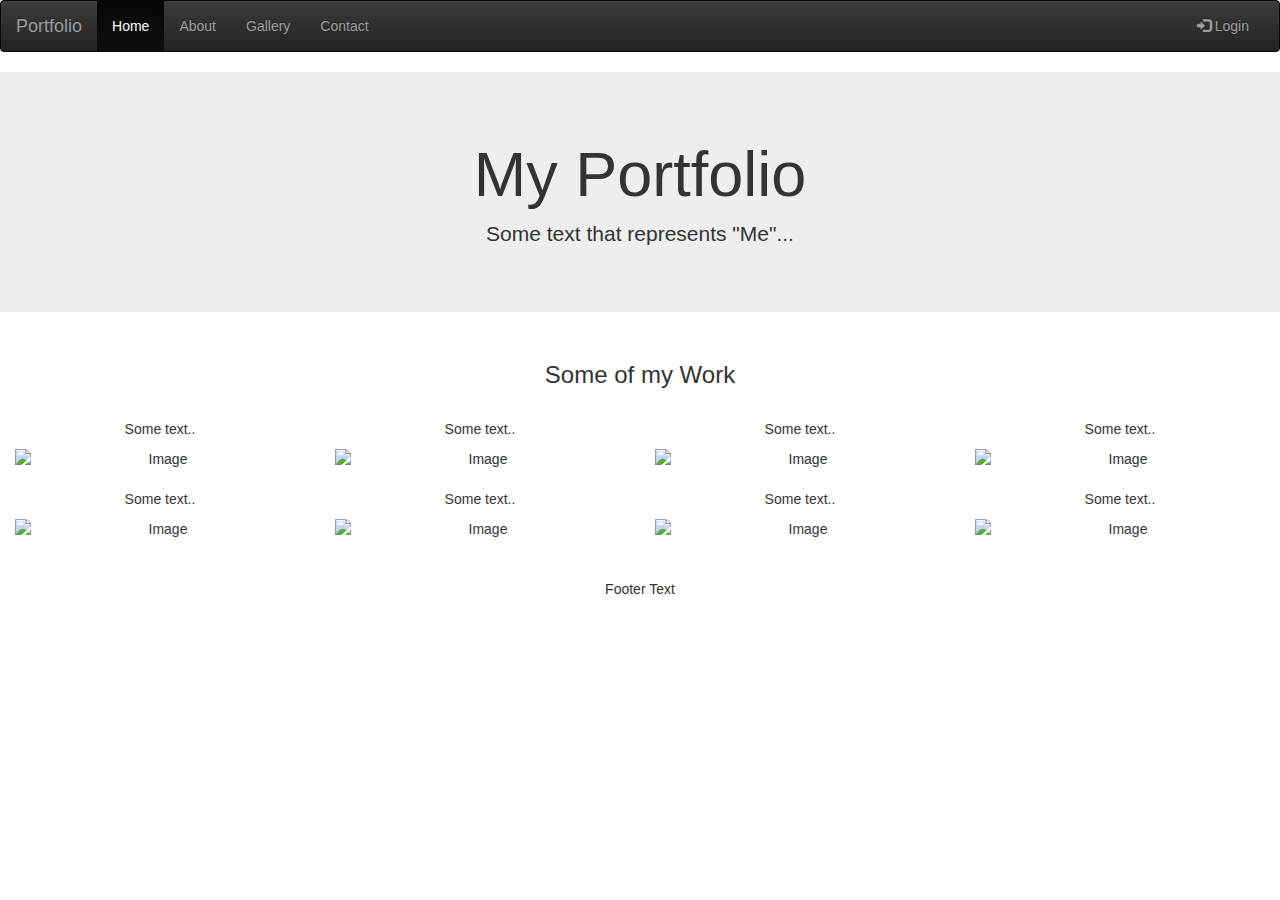
==== theme.html @ 4a6de85c "Bootstrap Theme!" ====
<!DOCTYPE html>
<html lang="en">
<head>
    <meta charset="UTF-8">
    <title>Mercention</title>
    <meta name="viewport" content="width=device-width, initial-scale=1">

    <link rel="stylesheet" href="css/bootstrap.css" />
    <link rel="stylesheet" href="css/bootstrap-theme.css" />

    <script type="text/javascript" src="libs/jquery-2.2.1.min.js"></script>
    <script type="text/javascript" src="libs/sammy.js"></script>
    <script type="text/javascript" src="libs/q.js"></script>

    <script type="text/javascript" src="libs/mustache.js"></script>
    <script type="text/javascript" src="libs/sammy.mustache.js"></script>

    <script type="text/javascript" src="libs/noty/jquery.noty.js"></script>
    <script type="text/javascript" src="libs/noty/layouts/top.js"></script>
    <script type="text/javascript" src="libs/noty/layouts/topLeft.js"></script>
    <script type="text/javascript" src="libs/noty/layouts/topRight.js"></script>

    <!-- You can add more layouts if you want -->
    <script type="text/javascript" src="libs/noty/themes/default.js"></script>
</head>
<body>

<nav class="navbar navbar-inverse">
    <div class="container-fluid">
        <div class="navbar-header">
            <button type="button" class="navbar-toggle" data-toggle="collapse" data-target="#myNavbar">
                <span class="icon-bar"></span>
                <span class="icon-bar"></span>
                <span class="icon-bar"></span>
            </button>
            <a class="navbar-brand" href="#">Portfolio</a>
        </div>
        <div class="collapse navbar-collapse" id="myNavbar">
            <ul class="nav navbar-nav">
                <li class="active"><a href="#">Home</a></li>
                <li><a href="#">About</a></li>
                <li><a href="#">Gallery</a></li>
                <li><a href="#">Contact</a></li>
            </ul>
            <ul class="nav navbar-nav navbar-right">
                <li><a href="#"><span class="glyphicon glyphicon-log-in"></span> Login</a></li>
            </ul>
        </div>
    </div>
</nav>

<div class="jumbotron">
    <div class="container text-center">
        <h1>My Portfolio</h1>
        <p>Some text that represents "Me"...</p>
    </div>
</div>

<div class="container-fluid bg-3 text-center">
    <h3>Some of my Work</h3><br>
    <div class="row">
        <div class="col-sm-3">
            <p>Some text..</p>
            <img src="http://placehold.it/150x80?text=IMAGE" class="img-responsive" style="width:100%" alt="Image">
        </div>
        <div class="col-sm-3">
            <p>Some text..</p>
            <img src="http://placehold.it/150x80?text=IMAGE" class="img-responsive" style="width:100%" alt="Image">
        </div>
        <div class="col-sm-3">
            <p>Some text..</p>
            <img src="http://placehold.it/150x80?text=IMAGE" class="img-responsive" style="width:100%" alt="Image">
        </div>
        <div class="col-sm-3">
            <p>Some text..</p>
            <img src="http://placehold.it/150x80?text=IMAGE" class="img-responsive" style="width:100%" alt="Image">
        </div>
    </div>
</div><br>

<div class="container-fluid bg-3 text-center">
    <div class="row">
        <div class="col-sm-3">
            <p>Some text..</p>
            <img src="http://placehold.it/150x80?text=IMAGE" class="img-responsive" style="width:100%" alt="Image">
        </div>
        <div class="col-sm-3">
            <p>Some text..</p>
            <img src="http://placehold.it/150x80?text=IMAGE" class="img-responsive" style="width:100%" alt="Image">
        </div>
        <div class="col-sm-3">
            <p>Some text..</p>
            <img src="http://placehold.it/150x80?text=IMAGE" class="img-responsive" style="width:100%" alt="Image">
        </div>
        <div class="col-sm-3">
            <p>Some text..</p>
            <img src="http://placehold.it/150x80?text=IMAGE" class="img-responsive" style="width:100%" alt="Image">
        </div>
    </div>
</div><br><br>

<footer class="container-fluid text-center">
    <p>Footer Text</p>
</footer>

</body>
</html>

</html>
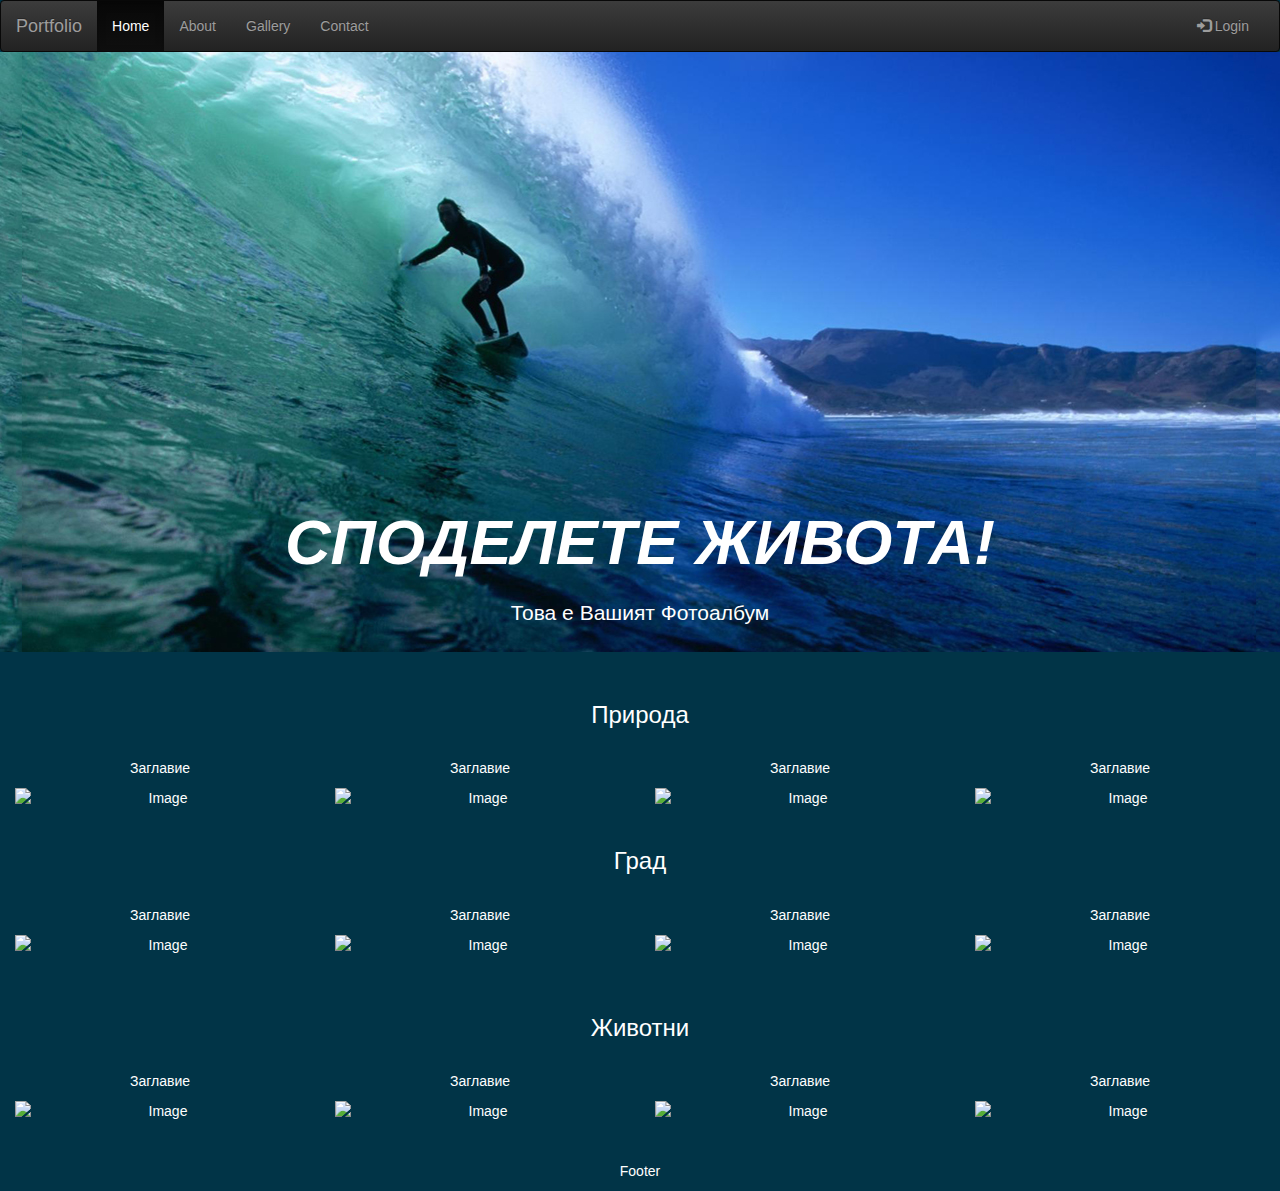
==== commit 45044eb1: "Theme changed!" ====
--- a/theme.html
+++ b/theme.html
@@ -5,8 +5,9 @@
     <title>Mercention</title>
     <meta name="viewport" content="width=device-width, initial-scale=1">
 
-    <link rel="stylesheet" href="css/bootstrap.css" />
-    <link rel="stylesheet" href="css/bootstrap-theme.css" />
+    <link rel="stylesheet" href="css/bootstrap.css"/>
+    <link rel="stylesheet" href="css/bootstrap-theme.css"/>
+    <link rel="stylesheet" href="css/theme-style.css"/>
 
     <script type="text/javascript" src="libs/jquery-2.2.1.min.js"></script>
     <script type="text/javascript" src="libs/sammy.js"></script>
@@ -49,58 +50,81 @@
     </div>
 </nav>
 
-<div class="jumbotron">
+<div class="jumbotron container-fluid">
     <div class="container text-center">
-        <h1>My Portfolio</h1>
-        <p>Some text that represents "Me"...</p>
+        <h1>СПОДЕЛЕТЕ ЖИВОТА!</h1>
+        <p>Това е Вашият Фотоалбум</p>
     </div>
 </div>
 
 <div class="container-fluid bg-3 text-center">
-    <h3>Some of my Work</h3><br>
+    <h3>Природа</h3><br>
     <div class="row">
         <div class="col-sm-3">
-            <p>Some text..</p>
+            <p>Заглавие</p>
             <img src="http://placehold.it/150x80?text=IMAGE" class="img-responsive" style="width:100%" alt="Image">
         </div>
         <div class="col-sm-3">
-            <p>Some text..</p>
+            <p>Заглавие</p>
             <img src="http://placehold.it/150x80?text=IMAGE" class="img-responsive" style="width:100%" alt="Image">
         </div>
         <div class="col-sm-3">
-            <p>Some text..</p>
+            <p>Заглавие</p>
             <img src="http://placehold.it/150x80?text=IMAGE" class="img-responsive" style="width:100%" alt="Image">
         </div>
         <div class="col-sm-3">
-            <p>Some text..</p>
+            <p>Заглавие</p>
             <img src="http://placehold.it/150x80?text=IMAGE" class="img-responsive" style="width:100%" alt="Image">
         </div>
     </div>
 </div><br>
 
 <div class="container-fluid bg-3 text-center">
+    <h3>Град</h3><br>
     <div class="row">
         <div class="col-sm-3">
-            <p>Some text..</p>
+            <p>Заглавие</p>
             <img src="http://placehold.it/150x80?text=IMAGE" class="img-responsive" style="width:100%" alt="Image">
         </div>
         <div class="col-sm-3">
-            <p>Some text..</p>
+            <p>Заглавие</p>
             <img src="http://placehold.it/150x80?text=IMAGE" class="img-responsive" style="width:100%" alt="Image">
         </div>
         <div class="col-sm-3">
-            <p>Some text..</p>
+            <p>Заглавие</p>
             <img src="http://placehold.it/150x80?text=IMAGE" class="img-responsive" style="width:100%" alt="Image">
         </div>
         <div class="col-sm-3">
-            <p>Some text..</p>
+            <p>Заглавие</p>
+            <img src="http://placehold.it/150x80?text=IMAGE" class="img-responsive" style="width:100%" alt="Image">
+        </div>
+    </div>
+</div><br><br>
+
+<div class="container-fluid bg-3 text-center">
+    <h3>Животни</h3><br>
+    <div class="row">
+        <div class="col-sm-3">
+            <p>Заглавие</p>
+            <img src="http://placehold.it/150x80?text=IMAGE" class="img-responsive" style="width:100%" alt="Image">
+        </div>
+        <div class="col-sm-3">
+            <p>Заглавие</p>
+            <img src="http://placehold.it/150x80?text=IMAGE" class="img-responsive" style="width:100%" alt="Image">
+        </div>
+        <div class="col-sm-3">
+            <p>Заглавие</p>
+            <img src="http://placehold.it/150x80?text=IMAGE" class="img-responsive" style="width:100%" alt="Image">
+        </div>
+        <div class="col-sm-3">
+            <p>Заглавие</p>
             <img src="http://placehold.it/150x80?text=IMAGE" class="img-responsive" style="width:100%" alt="Image">
         </div>
     </div>
 </div><br><br>
 
 <footer class="container-fluid text-center">
-    <p>Footer Text</p>
+    <p>Footer</p>
 </footer>
 
 </body>
--- a/css/theme-style.css
+++ b/css/theme-style.css
@@ -0,0 +1,21 @@
+body{
+    color: white;
+    background-color: #013447;
+}
+.navbar{
+    margin-bottom: 0;
+}
+.jumbotron {
+    height: 600px;
+    padding-top: 0;
+    background-image: url("../pics/surf2.jpg");
+    background-color: #030915;
+    background-repeat:no-repeat;
+    background-position: center center;
+}
+.jumbotron h1{
+    margin-top: 40%;
+    height: 80px;
+    font-weight: bold;
+    font-style: italic;
+}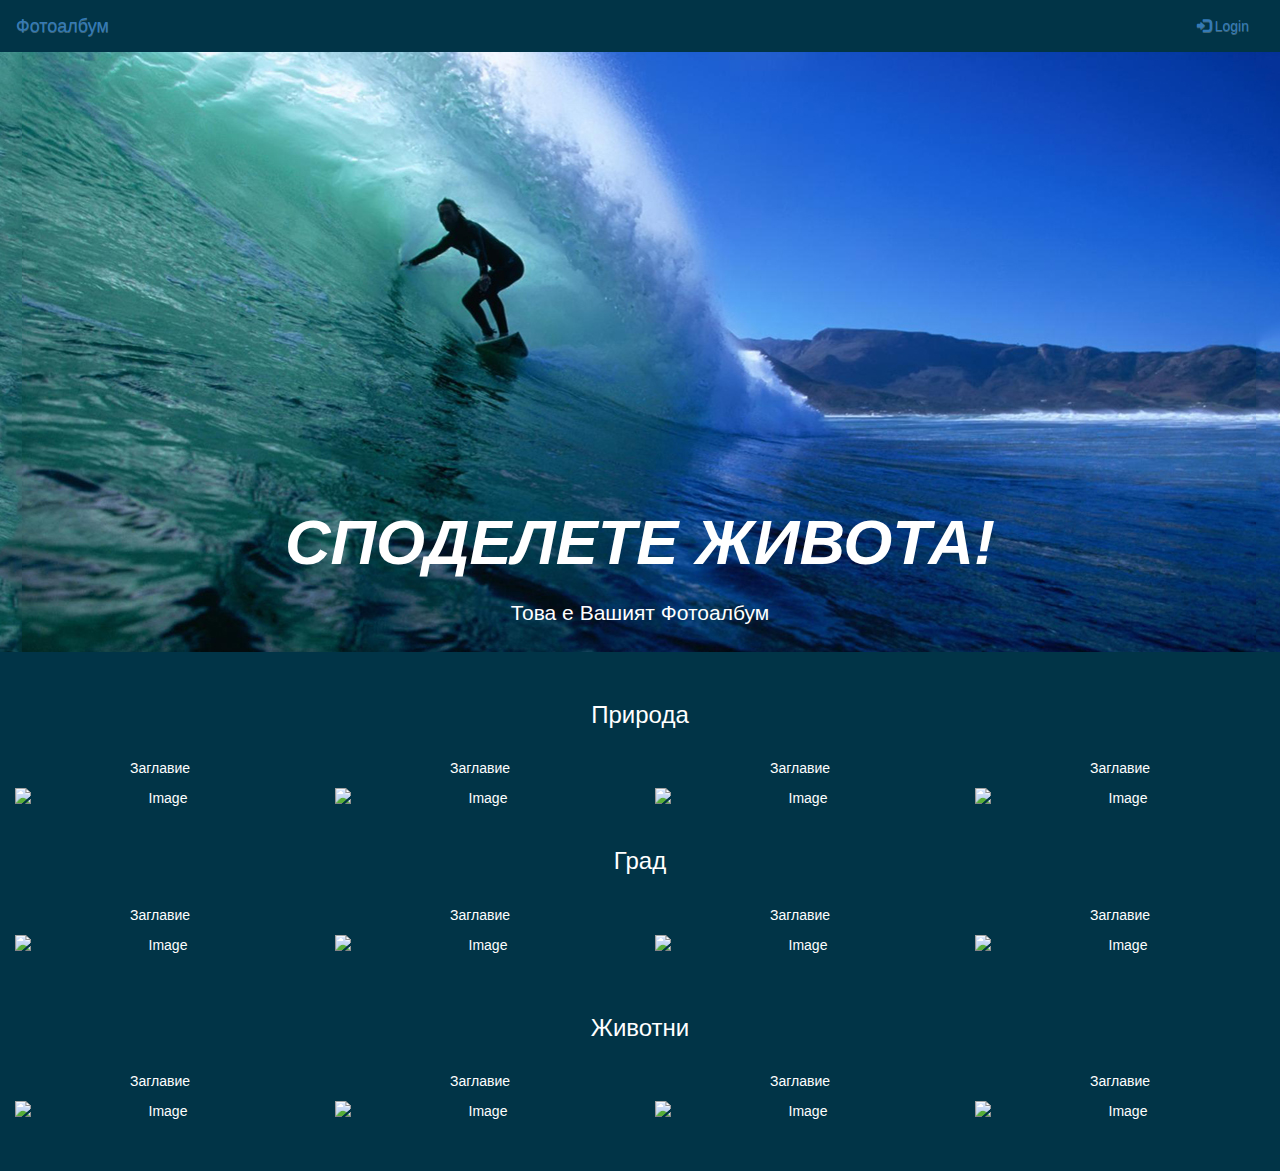
==== commit abdd1d84: "Update theme.html" ====
--- a/theme.html
+++ b/theme.html
@@ -26,7 +26,7 @@
 </head>
 <body>
 
-<nav class="navbar navbar-inverse">
+<nav class="navbar">
     <div class="container-fluid">
         <div class="navbar-header">
             <button type="button" class="navbar-toggle" data-toggle="collapse" data-target="#myNavbar">
@@ -34,15 +34,9 @@
                 <span class="icon-bar"></span>
                 <span class="icon-bar"></span>
             </button>
-            <a class="navbar-brand" href="#">Portfolio</a>
+            <a class="navbar-brand" href="#">Фотоалбум</a>
         </div>
         <div class="collapse navbar-collapse" id="myNavbar">
-            <ul class="nav navbar-nav">
-                <li class="active"><a href="#">Home</a></li>
-                <li><a href="#">About</a></li>
-                <li><a href="#">Gallery</a></li>
-                <li><a href="#">Contact</a></li>
-            </ul>
             <ul class="nav navbar-nav navbar-right">
                 <li><a href="#"><span class="glyphicon glyphicon-log-in"></span> Login</a></li>
             </ul>
@@ -62,19 +56,19 @@
     <div class="row">
         <div class="col-sm-3">
             <p>Заглавие</p>
-            <img src="http://placehold.it/150x80?text=IMAGE" class="img-responsive" style="width:100%" alt="Image">
+            <img src="" class="img-responsive" style="width:100%" alt="Image">
         </div>
         <div class="col-sm-3">
             <p>Заглавие</p>
-            <img src="http://placehold.it/150x80?text=IMAGE" class="img-responsive" style="width:100%" alt="Image">
+            <img src="" class="img-responsive" style="width:100%" alt="Image">
         </div>
         <div class="col-sm-3">
             <p>Заглавие</p>
-            <img src="http://placehold.it/150x80?text=IMAGE" class="img-responsive" style="width:100%" alt="Image">
+            <img src="" class="img-responsive" style="width:100%" alt="Image">
         </div>
         <div class="col-sm-3">
             <p>Заглавие</p>
-            <img src="http://placehold.it/150x80?text=IMAGE" class="img-responsive" style="width:100%" alt="Image">
+            <img src="" class="img-responsive" style="width:100%" alt="Image">
         </div>
     </div>
 </div><br>
@@ -84,19 +78,19 @@
     <div class="row">
         <div class="col-sm-3">
             <p>Заглавие</p>
-            <img src="http://placehold.it/150x80?text=IMAGE" class="img-responsive" style="width:100%" alt="Image">
+            <img src="" class="img-responsive" style="width:100%" alt="Image">
         </div>
         <div class="col-sm-3">
             <p>Заглавие</p>
-            <img src="http://placehold.it/150x80?text=IMAGE" class="img-responsive" style="width:100%" alt="Image">
+            <img src="" class="img-responsive" style="width:100%" alt="Image">
         </div>
         <div class="col-sm-3">
             <p>Заглавие</p>
-            <img src="http://placehold.it/150x80?text=IMAGE" class="img-responsive" style="width:100%" alt="Image">
+            <img src="" class="img-responsive" style="width:100%" alt="Image">
         </div>
         <div class="col-sm-3">
             <p>Заглавие</p>
-            <img src="http://placehold.it/150x80?text=IMAGE" class="img-responsive" style="width:100%" alt="Image">
+            <img src="" class="img-responsive" style="width:100%" alt="Image">
         </div>
     </div>
 </div><br><br>
@@ -106,28 +100,28 @@
     <div class="row">
         <div class="col-sm-3">
             <p>Заглавие</p>
-            <img src="http://placehold.it/150x80?text=IMAGE" class="img-responsive" style="width:100%" alt="Image">
+            <img src="" class="img-responsive" style="width:100%" alt="Image">
         </div>
         <div class="col-sm-3">
             <p>Заглавие</p>
-            <img src="http://placehold.it/150x80?text=IMAGE" class="img-responsive" style="width:100%" alt="Image">
+            <img src="" class="img-responsive" style="width:100%" alt="Image">
         </div>
         <div class="col-sm-3">
             <p>Заглавие</p>
-            <img src="http://placehold.it/150x80?text=IMAGE" class="img-responsive" style="width:100%" alt="Image">
+            <img src="" class="img-responsive" style="width:100%" alt="Image">
         </div>
         <div class="col-sm-3">
             <p>Заглавие</p>
-            <img src="http://placehold.it/150x80?text=IMAGE" class="img-responsive" style="width:100%" alt="Image">
+            <img src="" class="img-responsive" style="width:100%" alt="Image">
         </div>
     </div>
 </div><br><br>
 
 <footer class="container-fluid text-center">
-    <p>Footer</p>
+    <p></p>
 </footer>
 
 </body>
 </html>
 
-</html>+</html>
